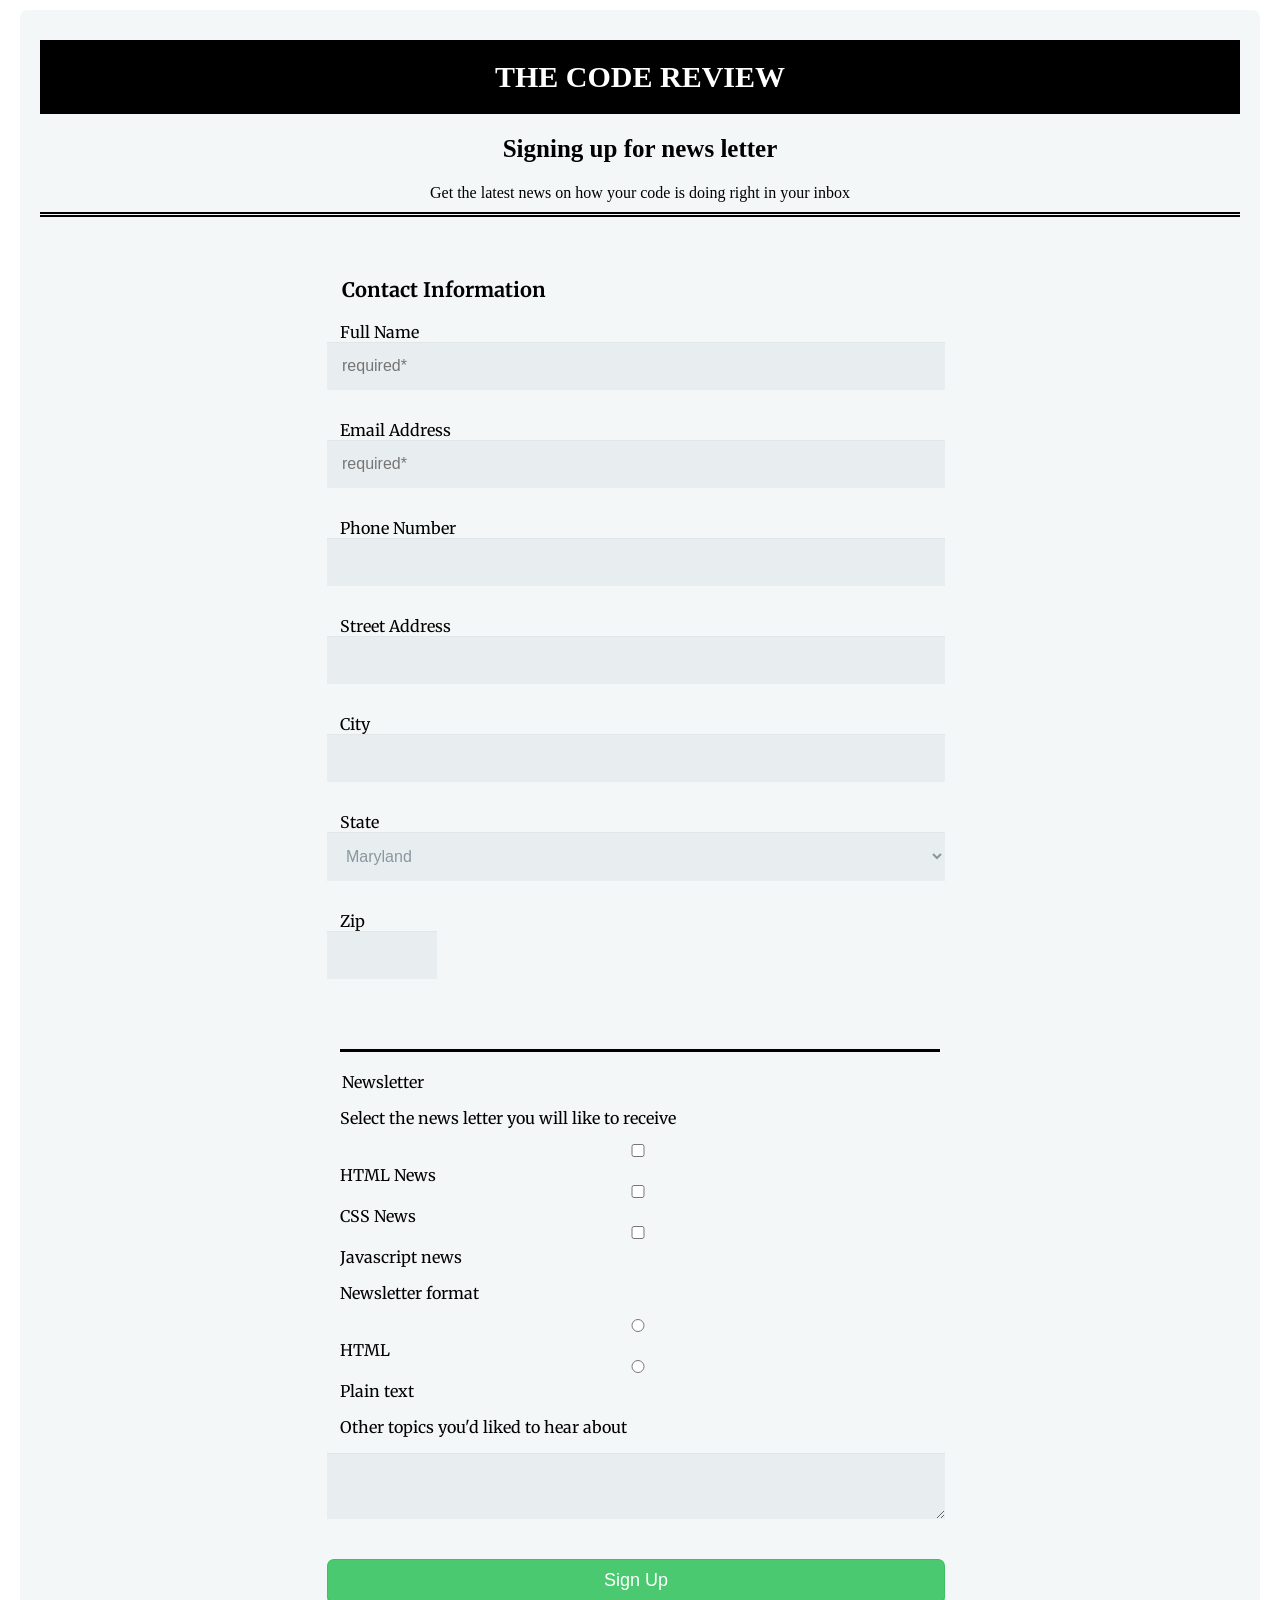
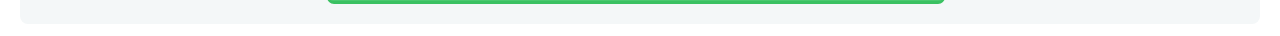
==== online_registration_v4/index.html @ 79938371 "tech-gegree-project-3" ====
<!DOCTYPE html>
<html lang="en">
<head>
    <meta charset="UTF-8">
    <meta name="viewport" content="width=device-width, initial-scale=1.0">
    <title>html form</title>
    <link rel="preconnect" href="https://fonts.gstatic.com">
<link href="https://fonts.googleapis.com/css2?family=Merriweather:ital@1&display=swap" rel="stylesheet">
    <link rel="stylesheet" href="styles.css"> 
</head>
<body>
   <form id="intro" action="index.html" method="post">
       <span id="heading-span">
       <h1 id="heading1">THE CODE REVIEW</h1>
       <h2 id="heading2">Signing up for news letter</h2>
        <p  class="first-p">Get the latest news on how your code is doing right in your inbox</p>
       </span>

       <fieldset>
          <legend class="contact-info">Contact Information</legend>
            <lable for="name">Full Name</lable>
              <input type="text" id="name" placeholder="required*" name="user_name" required>

            <lable for="mail">Email Address</lable>
              <input type="email" id="mail"  placeholder="required*" name="mail" required>

            <label for="phone">Phone Number</label>
            <input type="tel" id="phone" name="phone">

            <label for="street">Street Address</label>
            <input type="text" id="street" name="street_address">

            <label for="City">City</label>
            <input type="text" id="city" name="user_city">

            <label for="states">State</label>
            <select id="states" name="user_state" placeholder="choose state">
                <option value="Maryland">Maryland</option>
                <option value="Massachussetts">Massachussetts</option>
                <option value="Newyork">Newyork</option>
                <option value="Alabama">Alabama</option>
                <option value="Texas">Texas</option>
                <option value="califonia">Califonia</option>
                <option value="Newmexico">Newmexico</option>
                <option value="Indiana">Indiana</option>
                
            </select>

            <label for="zip">Zip</label>
            <input type="text" id="zip" name="user_zip">
        </fieldset>

    <fieldset>
        <span>
           <legend class="newsletter">Newsletter</legend>
              <p>Select the news letter you will like to receive</p>
            <span class="box-input">
              <input type="checkbox" id="html" value="markup_news" name="html_news">
               <label for="html"> HTML News</label>
              <input type="checkbox" id="css" value="styles_news" name="css_news">
               <label for="css">CSS News</label>
              <input type="checkbox" id="javascript" value="script" name="javascript_news">
               <label for="Javascript">Javascript news</label>
            </span>
       </span>
            <p>Newsletter format</p>
            <input type="radio" id="html_form" value="mark_up" name="html_format">
             <label for="html_form">HTML</label>
            <input type="radio" id="plaintext" value="text_file" name="plain_text">
             <label for="plaintext">Plain text</label>

             <label for="text_info"><p cllass="topics" >Other topics you'd liked to hear about</p></label>
             <textarea id="text_info" name="other_topics"></textarea>  
   </fieldset>
          <span>
         <button class="button" type="submit">Sign Up</button>
          </span>
    </form>
</body>
</html>
---- online_registration_v4/styles.css ----
fieldset{
    display:flex;
    flex-direction: column;
 justify-content: space-between;
 border: none;
 font-family: 'Merriweather', serif;
}

.first-p{
    border-bottom: 2PX double black;
    border-width: 5px;
    margin-bottom: 5%;
    padding-bottom: 10px;
}

form {
    max-width: 300px;
    margin: 10px auto;
    padding: 10px 20px;
    background: #f4f7f8;
    border-radius: 8px;
  }

.contact-info{
    font-weight: bolder;
    font-size: 20px;
}

  input[type="radio"],
input[type="checkbox"] {
  margin: 0 4px 8px 0;
}


#heading1{
    white-space: nowrap;
    align-self: inherit;
    font-size: 30px;
    background: black;
    color: white;
    padding: 20px;
}

#heading2{
    font-size: 25px;
}
#heading-span{
    text-align: center; 
}

.newsletter{
    border-top: 3px  solid black;
    padding-top: 20px;
}

.box-input{
    display: flex;
    flex-direction: column;
}

input[type="text"],
input[type="email"],
input[type="tel"],
textarea,
select {
  background: rgba(255,255,255,0.1);
  border: none;
  font-size: 16px;
  height: auto;
  margin-left: -13px;
  outline: 0;
  padding: 15px;
  width: 98%;
  background-color: #e8eeef;
  color: #8a97a0;
  box-shadow: 0 1px 0 rgba(0,0,0,0.03) inset;
  margin-bottom: 30px;
}

#states{
    width: 103%;
}

input[type="text"]#zip{ 
    width: 80px;
}

button {
    padding: 10px  10px ;
    color: #FFF;
    background-color: #4bc970;
    font-size: 18px;
    text-align: center;
    font-style: normal;
    border-radius: 7px;
    width: 98%;
    border: 1px solid #3ac162;
    border-width: 1px 1px 3px;
    margin: -10px 10px 10px 1px;
  }

/*@media Query for minwidth 768px*/

@media(min-width:768px){

form {
  max-width: 1200px;
    }


fieldset{
padding: 20px;  
width: 600px; 
margin-left: 280px;     
  }

  button {
    width: 51.5%;
    margin: -10px 1px 10px 287px;
  }


}
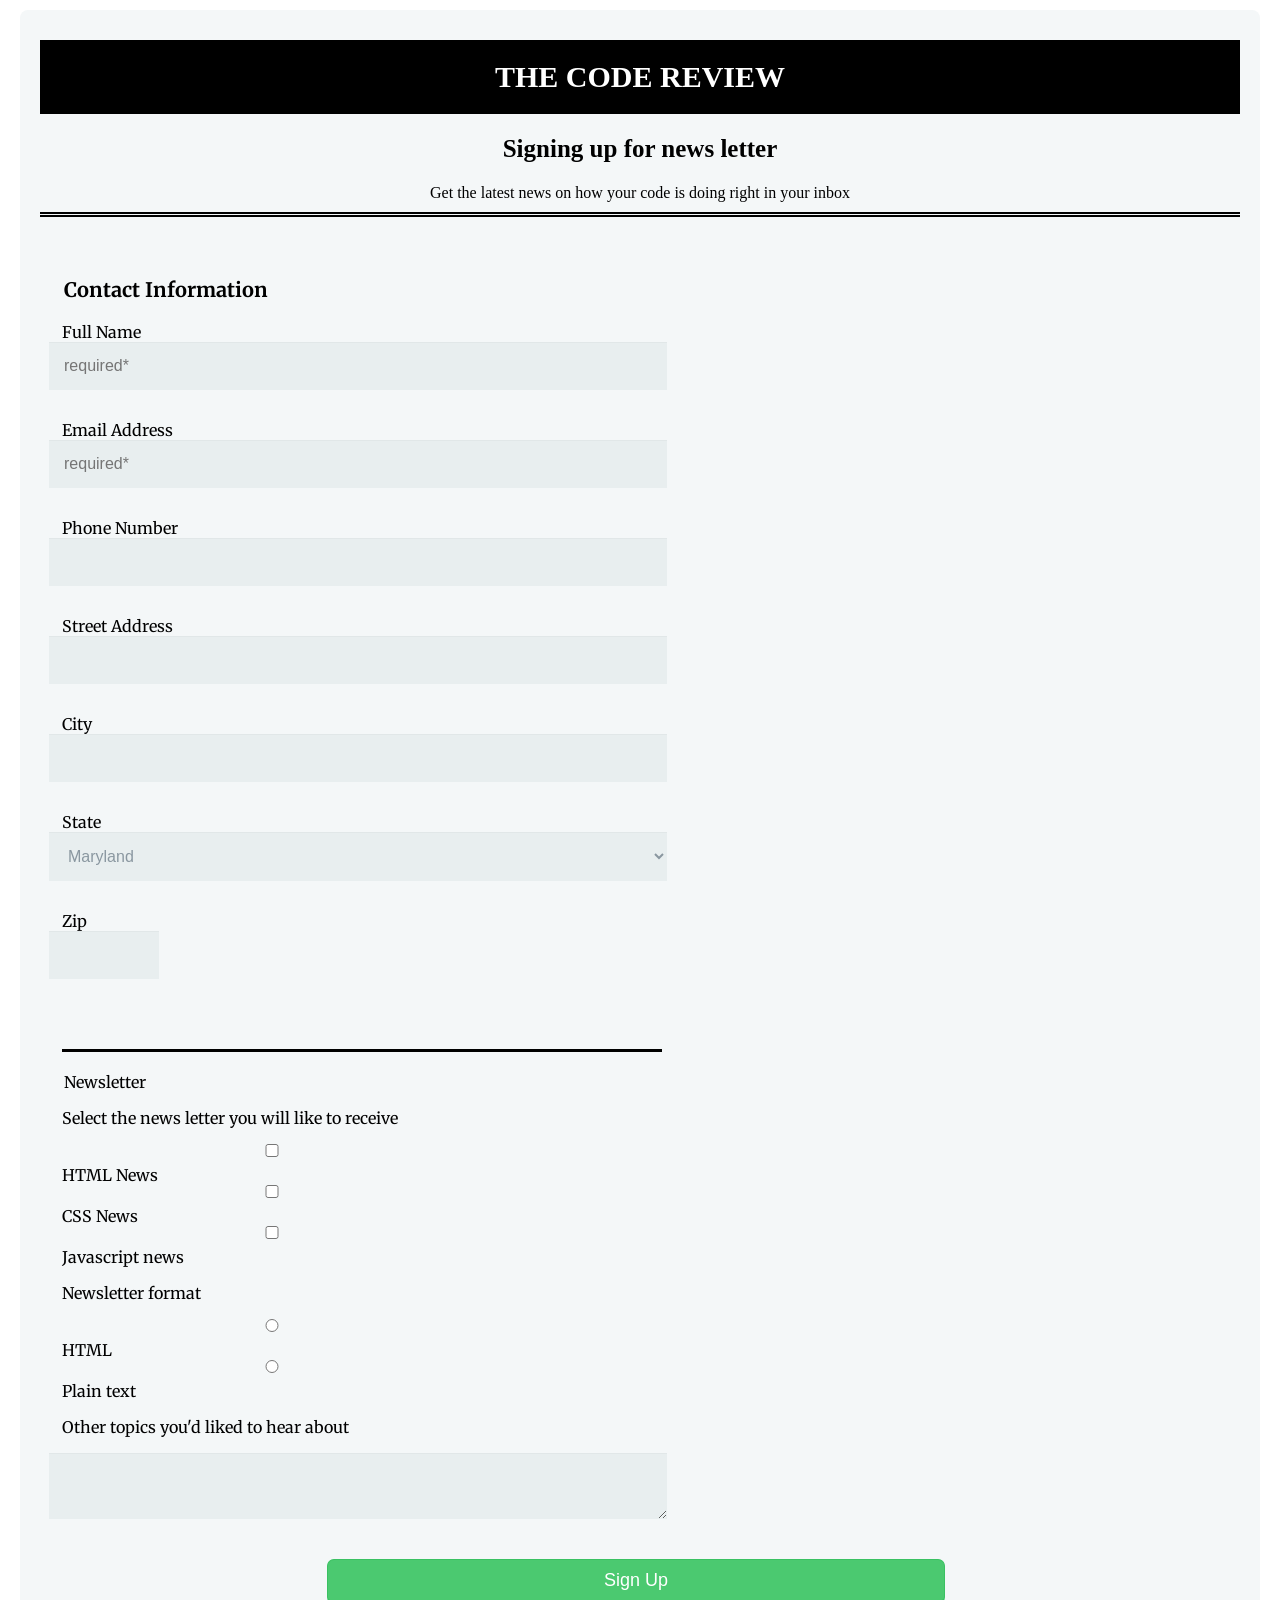
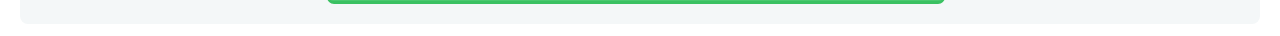
==== commit bb7ccc07: "update" ====
--- a/online_registration_v4/index.html
+++ b/online_registration_v4/index.html
@@ -18,10 +18,11 @@
 
        <fieldset>
           <legend class="contact-info">Contact Information</legend>
-            <lable for="name">Full Name</lable>
+          <div class="flex-container">
+            <label for="name">Full Name</label>
               <input type="text" id="name" placeholder="required*" name="user_name" required>
 
-            <lable for="mail">Email Address</lable>
+            <label for="mail">Email Address</label>
               <input type="email" id="mail"  placeholder="required*" name="mail" required>
 
             <label for="phone">Phone Number</label>
@@ -48,6 +49,7 @@
 
             <label for="zip">Zip</label>
             <input type="text" id="zip" name="user_zip">
+         </div>
         </fieldset>
 
     <fieldset>
--- a/online_registration_v4/styles.css
+++ b/online_registration_v4/styles.css
@@ -105,13 +105,13 @@
 
 form {
   max-width: 1200px;
-    }
 
+}
 
 fieldset{
 padding: 20px;  
 width: 600px; 
-margin-left: 280px;     
+margin-left: 0 auto;     
   }
 
   button {
@@ -119,5 +119,15 @@
     margin: -10px 1px 10px 287px;
   }
 
+  .flex-container{
+      display:flex;
+      flex-direction:column;
+      align-content: flex-start;
+  }
+
+  input{
+      width:70%;
+  }
+    
 
 }
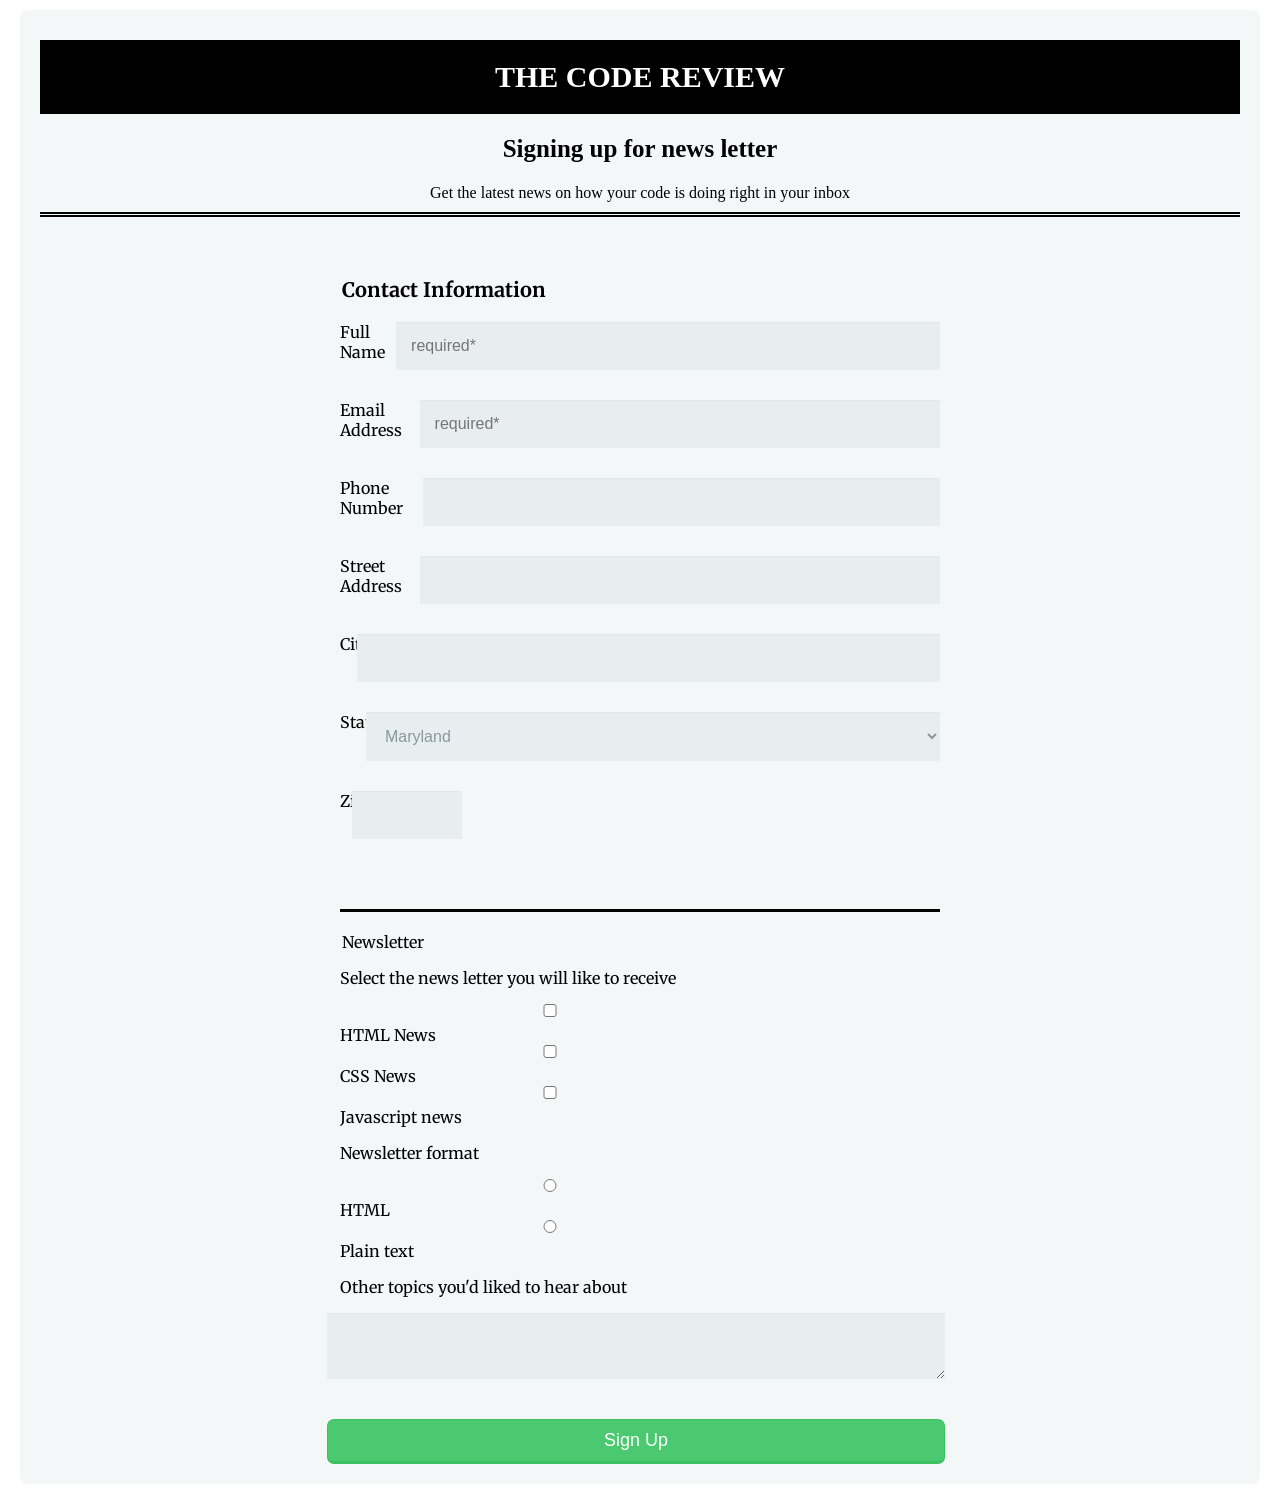
==== commit 1916c9a9: "update" ====
--- a/online_registration_v4/index.html
+++ b/online_registration_v4/index.html
@@ -21,19 +21,30 @@
           <div class="flex-container">
             <label for="name">Full Name</label>
               <input type="text" id="name" placeholder="required*" name="user_name" required>
+          </div>
 
+          <div class="flex-container">
             <label for="mail">Email Address</label>
               <input type="email" id="mail"  placeholder="required*" name="mail" required>
+          </div>
 
+          <div class="flex-container">
             <label for="phone">Phone Number</label>
             <input type="tel" id="phone" name="phone">
+          </div>
 
+          <div class="flex-container">
             <label for="street">Street Address</label>
             <input type="text" id="street" name="street_address">
+          </div>
 
+          <div class="flex-container">
             <label for="City">City</label>
             <input type="text" id="city" name="user_city">
+          </div>
 
+
+          <div class="flex-container">
             <label for="states">State</label>
             <select id="states" name="user_state" placeholder="choose state">
                 <option value="Maryland">Maryland</option>
@@ -43,10 +54,11 @@
                 <option value="Texas">Texas</option>
                 <option value="califonia">Califonia</option>
                 <option value="Newmexico">Newmexico</option>
-                <option value="Indiana">Indiana</option>
-                
+                <option value="Indiana">Indiana</option>    
             </select>
-
+         </div>
+         
+         <div class="flex-container">
             <label for="zip">Zip</label>
             <input type="text" id="zip" name="user_zip">
          </div>
--- a/online_registration_v4/styles.css
+++ b/online_registration_v4/styles.css
@@ -111,7 +111,7 @@
 fieldset{
 padding: 20px;  
 width: 600px; 
-margin-left: 0 auto;     
+margin: 0 auto;     
   }
 
   button {
@@ -121,8 +121,7 @@
 
   .flex-container{
       display:flex;
-      flex-direction:column;
-      align-content: flex-start;
+      
   }
 
   input{
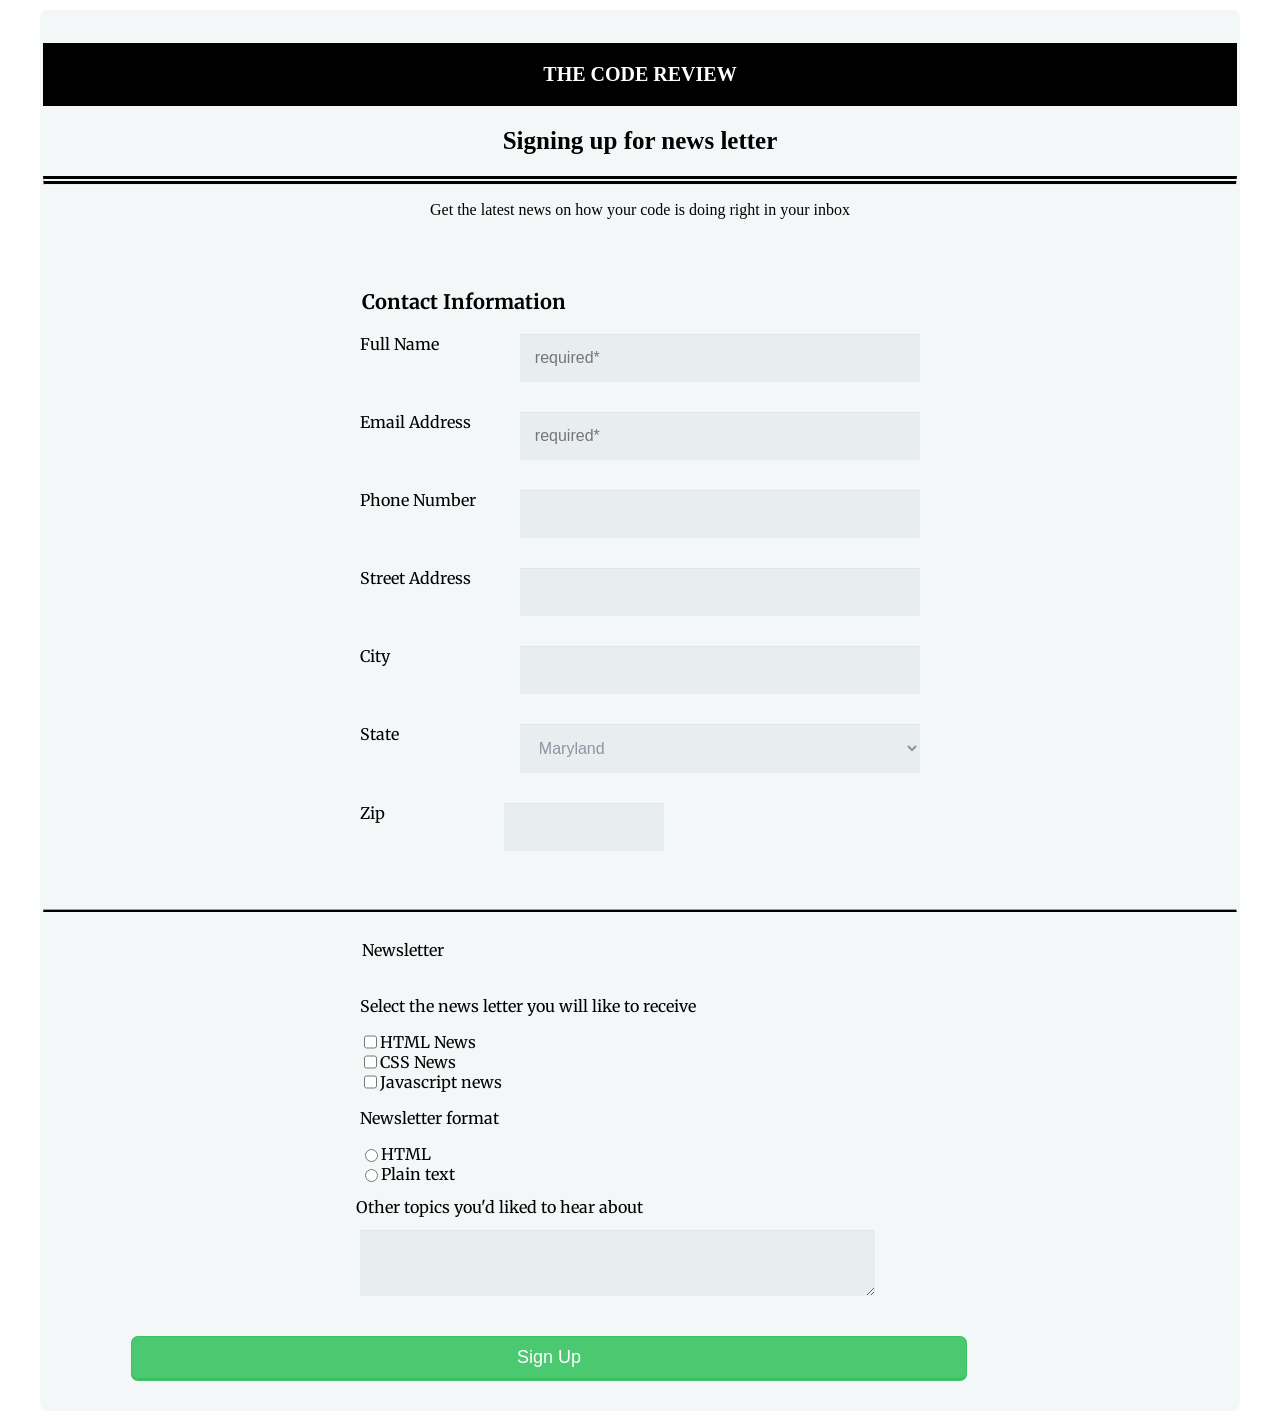
==== commit fe52f196: "project-3-update" ====
--- a/online_registration_v4/index.html
+++ b/online_registration_v4/index.html
@@ -10,11 +10,11 @@
 </head>
 <body>
    <form id="intro" action="index.html" method="post">
-       <span id="heading-span">
+       <div id="heading-div">
        <h1 id="heading1">THE CODE REVIEW</h1>
-       <h2 id="heading2">Signing up for news letter</h2>
+       <h2 id="heading2">Signing up for news letter</h2><hr class="first-hr">
         <p  class="first-p">Get the latest news on how your code is doing right in your inbox</p>
-       </span>
+       </div>
 
        <fieldset>
           <legend class="contact-info">Contact Information</legend>
@@ -38,15 +38,15 @@
             <input type="text" id="street" name="street_address">
           </div>
 
-          <div class="flex-container">
-            <label for="City">City</label>
-            <input type="text" id="city" name="user_city">
+          <div class="flex-container2">
+            <label for="user_city">City</label>
+            <input type="text" id="user_city" name="user_city">
           </div>
 
 
-          <div class="flex-container">
+          <div class="flex-container2">
             <label for="states">State</label>
-            <select id="states" name="user_state" placeholder="choose state">
+            <select id="states" name="user_state">
                 <option value="Maryland">Maryland</option>
                 <option value="Massachussetts">Massachussetts</option>
                 <option value="Newyork">Newyork</option>
@@ -56,34 +56,44 @@
                 <option value="Newmexico">Newmexico</option>
                 <option value="Indiana">Indiana</option>    
             </select>
-         </div>
-         
-         <div class="flex-container">
-            <label for="zip">Zip</label>
+          </div>
+
+         <div class="flex-container3">
+            <label class="zip_label" for="zip">Zip</label>
             <input type="text" id="zip" name="user_zip">
          </div>
         </fieldset>
 
+           <hr class="second-hr">
+
     <fieldset>
-        <span>
            <legend class="newsletter">Newsletter</legend>
               <p>Select the news letter you will like to receive</p>
-            <span class="box-input">
+            <div class="box-input1">
               <input type="checkbox" id="html" value="markup_news" name="html_news">
                <label for="html"> HTML News</label>
+            </div>
+           <div class="box-input2">
               <input type="checkbox" id="css" value="styles_news" name="css_news">
                <label for="css">CSS News</label>
-              <input type="checkbox" id="javascript" value="script" name="javascript_news">
+            </div>
+            <div class="box-input3">
+              <input type="checkbox" id="Javascript" value="script" name="javascript_news">
                <label for="Javascript">Javascript news</label>
-            </span>
-       </span>
+            </div>
+            
+          
             <p>Newsletter format</p>
+            <div class="radio-input1">
             <input type="radio" id="html_form" value="mark_up" name="html_format">
              <label for="html_form">HTML</label>
+             </div>
+             <div class=radio-input2>
             <input type="radio" id="plaintext" value="text_file" name="plain_text">
              <label for="plaintext">Plain text</label>
+             </div>
 
-             <label for="text_info"><p cllass="topics" >Other topics you'd liked to hear about</p></label>
+             <label for="text_info" class="topics">Other topics you'd liked to hear about</label>
              <textarea id="text_info" name="other_topics"></textarea>  
    </fieldset>
           <span>
--- a/online_registration_v4/styles.css
+++ b/online_registration_v4/styles.css
@@ -1,3 +1,8 @@
+*{
+  box-sizing: border-box;
+
+}
+
 fieldset{
     display:flex;
     flex-direction: column;
@@ -7,16 +12,23 @@
 }
 
 .first-p{
-    border-bottom: 2PX double black;
     border-width: 5px;
     margin-bottom: 5%;
     padding-bottom: 10px;
 }
 
+hr.first-hr{
+  border-top: 8px double black; 
+}
+
+hr.second-hr{
+  border-bottom: 2PX solid black;
+}
+
 form {
-    max-width: 300px;
+    max-width: 400px;
     margin: 10px auto;
-    padding: 10px 20px;
+    padding: 20px 3px;
     background: #f4f7f8;
     border-radius: 8px;
   }
@@ -26,16 +38,11 @@
     font-size: 20px;
 }
 
-  input[type="radio"],
-input[type="checkbox"] {
-  margin: 0 4px 8px 0;
-}
-
 
 #heading1{
     white-space: nowrap;
     align-self: inherit;
-    font-size: 30px;
+    font-size: 20px;
     background: black;
     color: white;
     padding: 20px;
@@ -43,13 +50,13 @@
 
 #heading2{
     font-size: 25px;
-}
-#heading-span{
+    white-space: nowrap;
+}
+#heading-div{
     text-align: center; 
 }
 
 .newsletter{
-    border-top: 3px  solid black;
     padding-top: 20px;
 }
 
@@ -61,13 +68,10 @@
 input[type="text"],
 input[type="email"],
 input[type="tel"],
-textarea,
 select {
   background: rgba(255,255,255,0.1);
   border: none;
   font-size: 16px;
-  height: auto;
-  margin-left: -13px;
   outline: 0;
   padding: 15px;
   width: 98%;
@@ -77,13 +81,31 @@
   margin-bottom: 30px;
 }
 
-#states{
-    width: 103%;
-}
-
-input[type="text"]#zip{ 
+textarea{
+  background: rgba(255,255,255,0.1);
+  border: none;
+  font-size: 16px;
+  outline: 0;
+  padding: 15px;
+  width: 92%;
+  background-color: #e8eeef;
+  color: #8a97a0;
+  box-shadow: 0 1px 0 rgba(0,0,0,0.03) inset;
+  margin-bottom: 30px;
+}
+
+
+
+ input[type="text"]#zip{ 
     width: 80px;
-}
+ }
+
+ .flex-container3{
+   display: flex;
+   flex-direction: column;
+  
+   
+ }
 
 button {
     padding: 10px  10px ;
@@ -93,11 +115,45 @@
     text-align: center;
     font-style: normal;
     border-radius: 7px;
-    width: 98%;
+    width: 90%;
     border: 1px solid #3ac162;
     border-width: 1px 1px 3px;
-    margin: -10px 10px 10px 1px;
-  }
+    margin: -10px 14px 10px 14px;
+  }
+
+.topics{
+  margin: 13px 20px 13px -4px;
+  white-space: nowrap;
+}
+
+  .box-input1{
+    display: flex;
+    flex-direction: row;
+  }
+
+  .box-input2{
+    display: flex;
+    flex-direction: row;
+  }
+
+  .box-input3{
+    display: flex;
+    flex-direction: row;
+  }
+
+
+  .radio-input1{
+    display: flex;
+    flex-direction: row;
+  }
+
+  .radio-input2{
+    display: flex;
+    flex-direction: row;
+  }
+
+
+
 
 /*@media Query for minwidth 768px*/
 
@@ -115,18 +171,35 @@
   }
 
   button {
-    width: 51.5%;
-    margin: -10px 1px 10px 287px;
+    width: 70%;
+    margin: -10px 1px 10px 88px;
   }
 
   .flex-container{
-      display:flex;
-      
-  }
-
-  input{
-      width:70%;
-  }
-    
-
-}+      display:flex;  
+  }
+
+  .flex-container2{
+    display:flex;  
+}
+
+.flex-container3{
+  display:flex; 
+  flex-direction: row;
+}
+
+  label{
+  width: 40%;
+}
+
+
+
+
+
+  input[type="text"]#zip{ 
+      width: 160px;
+      margin-left: -80px;
+}
+
+}
+
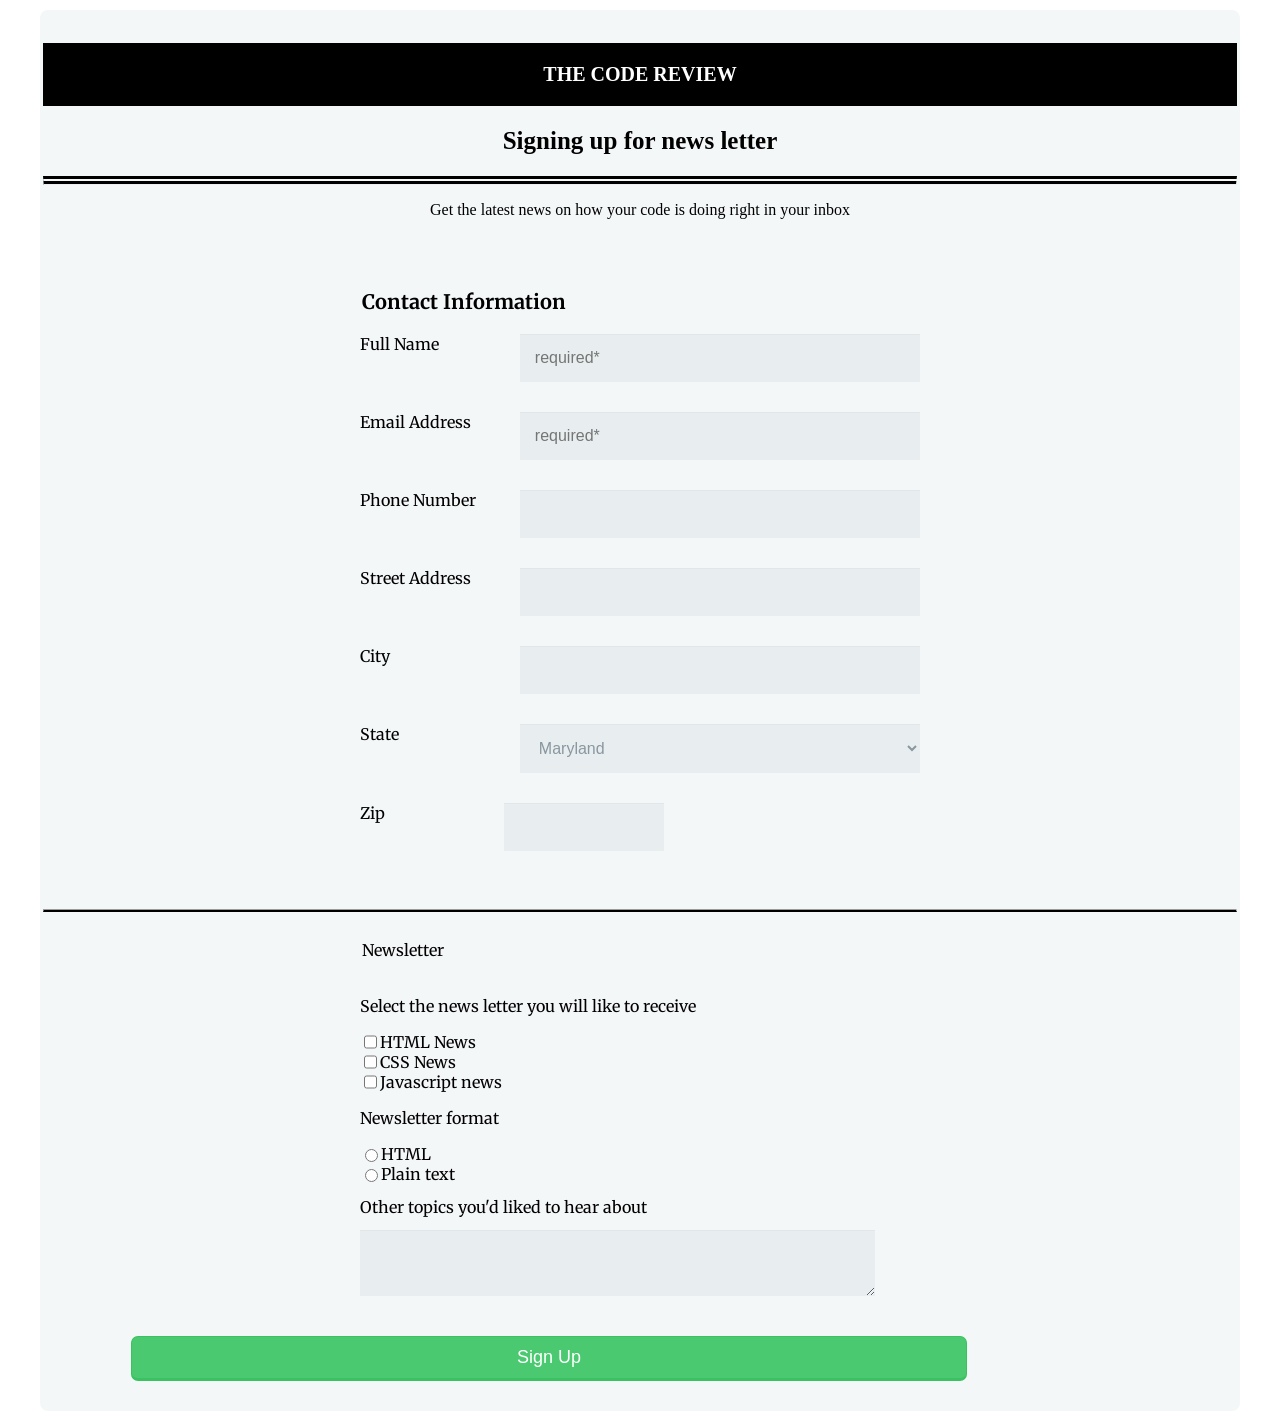
==== commit 0bf8d7b6: "recent-update" ====
--- a/online_registration_v4/index.html
+++ b/online_registration_v4/index.html
@@ -5,7 +5,8 @@
     <meta name="viewport" content="width=device-width, initial-scale=1.0">
     <title>html form</title>
     <link rel="preconnect" href="https://fonts.gstatic.com">
-<link href="https://fonts.googleapis.com/css2?family=Merriweather:ital@1&display=swap" rel="stylesheet">
+    <link href="https://fonts.googleapis.com/css2?family=Merriweather:ital@1&display=swap" rel="stylesheet">
+    <link rel="stylesheet" href="normalize.css">
     <link rel="stylesheet" href="styles.css"> 
 </head>
 <body>
@@ -62,7 +63,7 @@
             <label class="zip_label" for="zip">Zip</label>
             <input type="text" id="zip" name="user_zip">
          </div>
-        </fieldset>
+      </fieldset>
 
            <hr class="second-hr">
 
--- a/online_registration_v4/styles.css
+++ b/online_registration_v4/styles.css
@@ -60,10 +60,7 @@
     padding-top: 20px;
 }
 
-.box-input{
-    display: flex;
-    flex-direction: column;
-}
+
 
 input[type="text"],
 input[type="email"],
@@ -95,7 +92,6 @@
 }
 
 
-
  input[type="text"]#zip{ 
     width: 80px;
  }
@@ -104,7 +100,6 @@
    display: flex;
    flex-direction: column;
   
-   
  }
 
 button {
@@ -122,7 +117,7 @@
   }
 
 .topics{
-  margin: 13px 20px 13px -4px;
+  margin: 13px 2px 13px 0px;
   white-space: nowrap;
 }
 
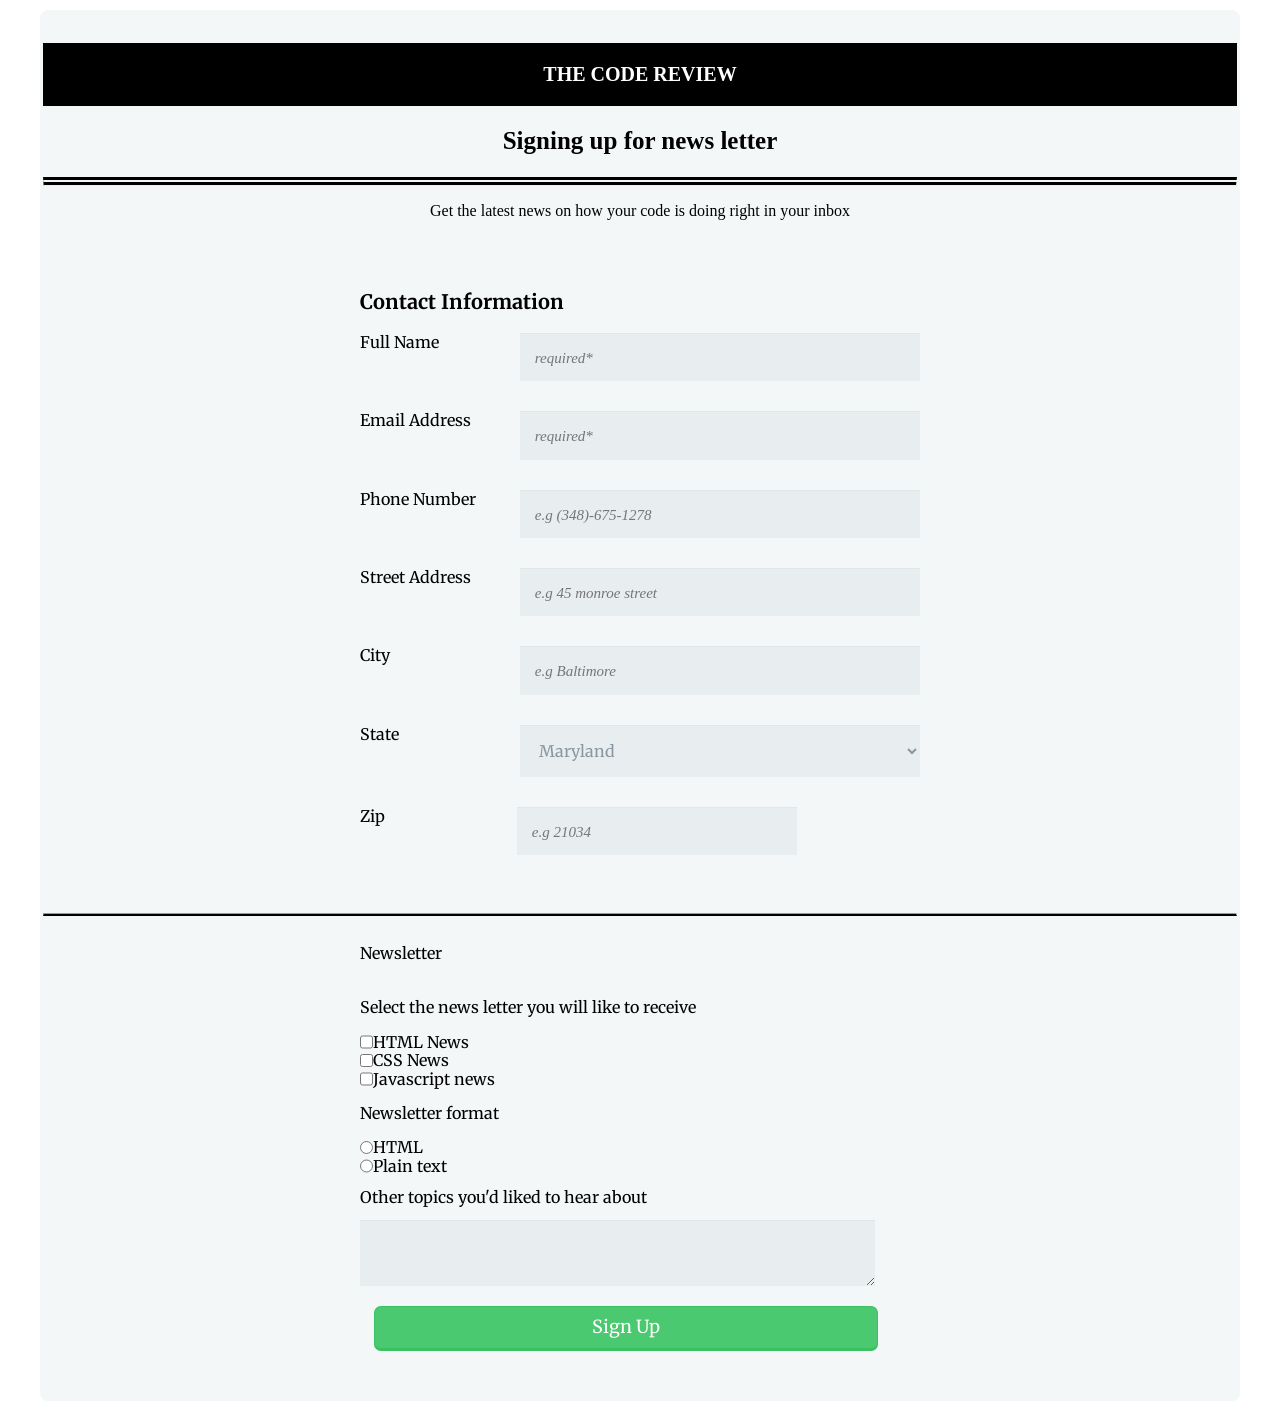
==== commit f0f45837: "project-3-updates" ====
--- a/online_registration_v4/index.html
+++ b/online_registration_v4/index.html
@@ -6,7 +6,7 @@
     <title>html form</title>
     <link rel="preconnect" href="https://fonts.gstatic.com">
     <link href="https://fonts.googleapis.com/css2?family=Merriweather:ital@1&display=swap" rel="stylesheet">
-    <link rel="stylesheet" href="normalize.css">
+    <link rel="stylesheet" href="normalize.css"> 
     <link rel="stylesheet" href="styles.css"> 
 </head>
 <body>
@@ -31,17 +31,17 @@
 
           <div class="flex-container">
             <label for="phone">Phone Number</label>
-            <input type="tel" id="phone" name="phone">
+            <input type="tel" id="phone" name="phone" placeholder="e.g (348)-675-1278" required>
           </div>
 
           <div class="flex-container">
             <label for="street">Street Address</label>
-            <input type="text" id="street" name="street_address">
+            <input type="text" id="street" name="street_address" placeholder="e.g 45 monroe street">
           </div>
 
           <div class="flex-container2">
             <label for="user_city">City</label>
-            <input type="text" id="user_city" name="user_city">
+            <input type="text" id="user_city" name="user_city" placeholder="e.g Baltimore" required>
           </div>
 
 
@@ -61,7 +61,7 @@
 
          <div class="flex-container3">
             <label class="zip_label" for="zip">Zip</label>
-            <input type="text" id="zip" name="user_zip">
+            <input type="text" id="zip" name="user_zip" placeholder="e.g 21034" required>
          </div>
       </fieldset>
 
@@ -96,10 +96,12 @@
 
              <label for="text_info" class="topics">Other topics you'd liked to hear about</label>
              <textarea id="text_info" name="other_topics"></textarea>  
+             <span>
+              <button class="button" type="submit">Sign Up</button>
+               </span>
+
    </fieldset>
-          <span>
-         <button class="button" type="submit">Sign Up</button>
-          </span>
+         
     </form>
 </body>
 </html>
--- a/online_registration_v4/styles.css
+++ b/online_registration_v4/styles.css
@@ -93,7 +93,7 @@
 
 
  input[type="text"]#zip{ 
-    width: 80px;
+    width: 50%;
  }
 
  .flex-container3{
@@ -147,8 +147,19 @@
     flex-direction: row;
   }
 
-
-
+  input:focus {
+    background-color:yellow;
+  }
+
+::placeholder{
+  font-style: italic;
+  font-size: 15px;
+}
+
+select:focus{
+  background-color:skyblue;
+  color:black;
+}
 
 /*@media Query for minwidth 768px*/
 
@@ -165,10 +176,7 @@
 margin: 0 auto;     
   }
 
-  button {
-    width: 70%;
-    margin: -10px 1px 10px 88px;
-  }
+  
 
   .flex-container{
       display:flex;  
@@ -187,14 +195,9 @@
   width: 40%;
 }
 
-
-
-
-
-  input[type="text"]#zip{ 
-      width: 160px;
-      margin-left: -80px;
-}
-
-}
-
+  .zip_label{
+    width:28%;
+  }
+
+}
+
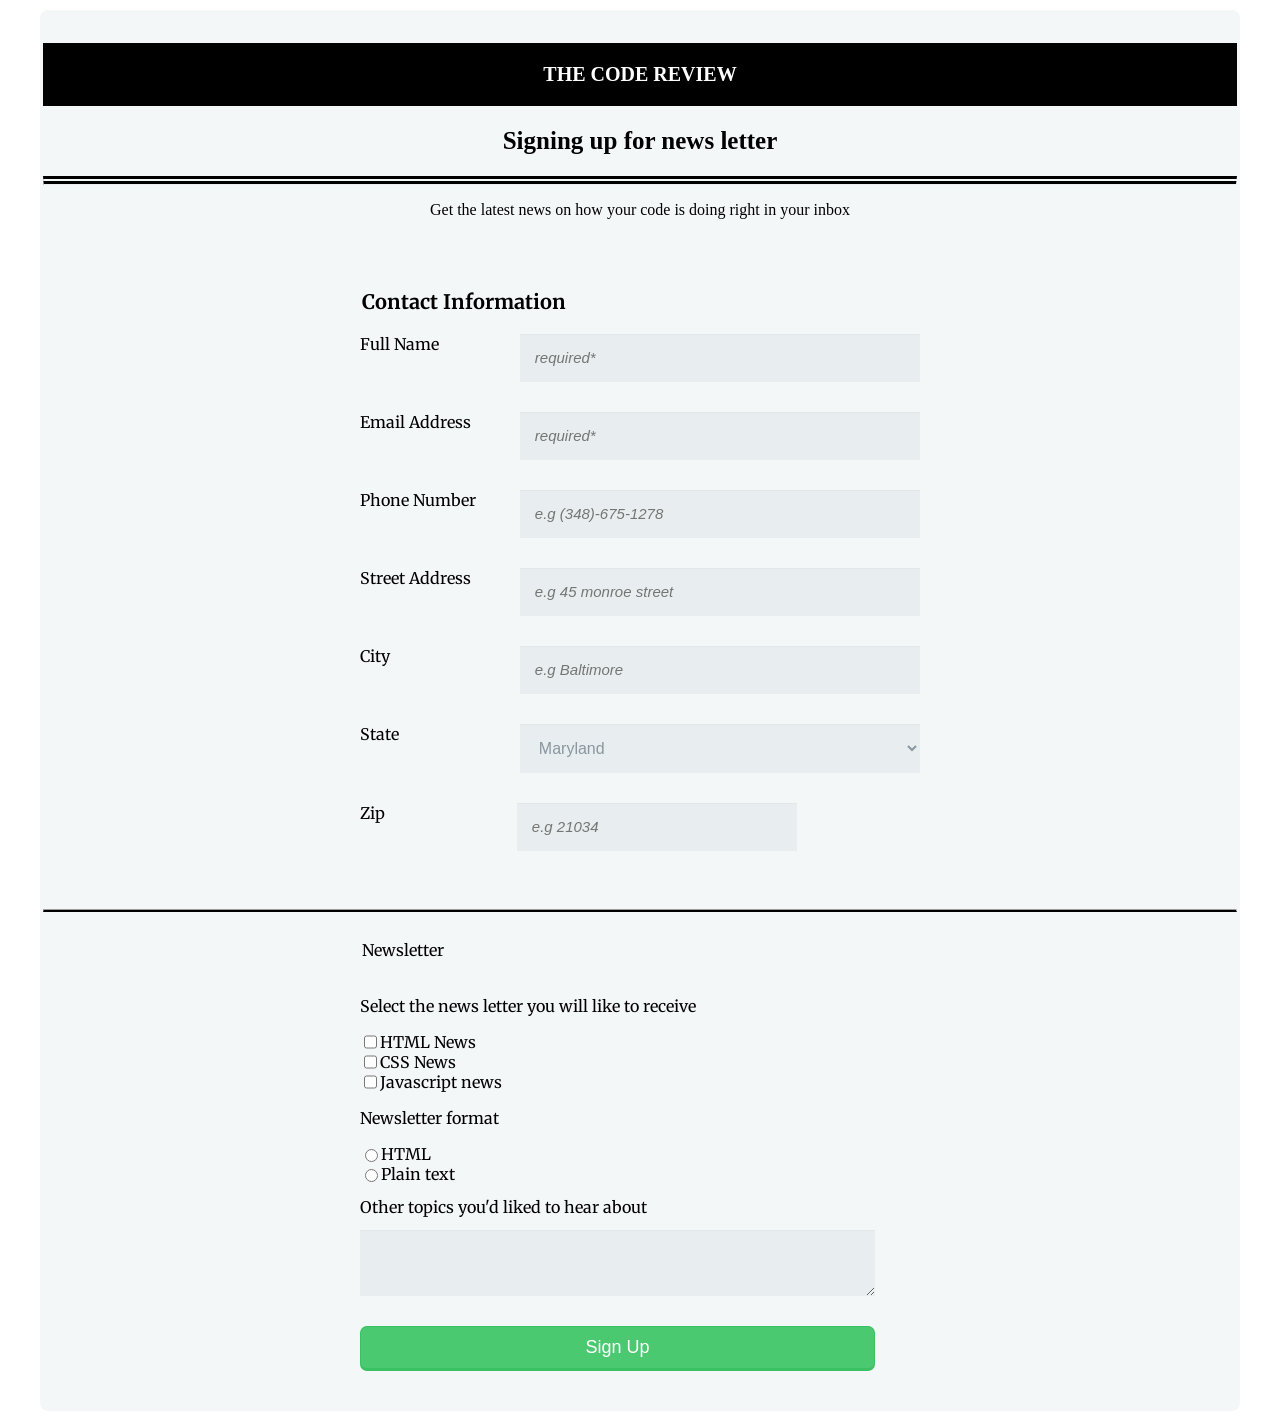
==== commit 4fb4ad6c: "final-project3-update" ====
--- a/online_registration_v4/index.html
+++ b/online_registration_v4/index.html
@@ -6,7 +6,6 @@
     <title>html form</title>
     <link rel="preconnect" href="https://fonts.gstatic.com">
     <link href="https://fonts.googleapis.com/css2?family=Merriweather:ital@1&display=swap" rel="stylesheet">
-    <link rel="stylesheet" href="normalize.css"> 
     <link rel="stylesheet" href="styles.css"> 
 </head>
 <body>
--- a/online_registration_v4/styles.css
+++ b/online_registration_v4/styles.css
@@ -110,10 +110,9 @@
     text-align: center;
     font-style: normal;
     border-radius: 7px;
-    width: 90%;
+    width: 92%;
     border: 1px solid #3ac162;
     border-width: 1px 1px 3px;
-    margin: -10px 14px 10px 14px;
   }
 
 .topics{
@@ -159,6 +158,10 @@
 select:focus{
   background-color:skyblue;
   color:black;
+}
+
+.button{
+  margin-left: auto;
 }
 
 /*@media Query for minwidth 768px*/
@@ -177,6 +180,7 @@
   }
 
   
+  
 
   .flex-container{
       display:flex;  
